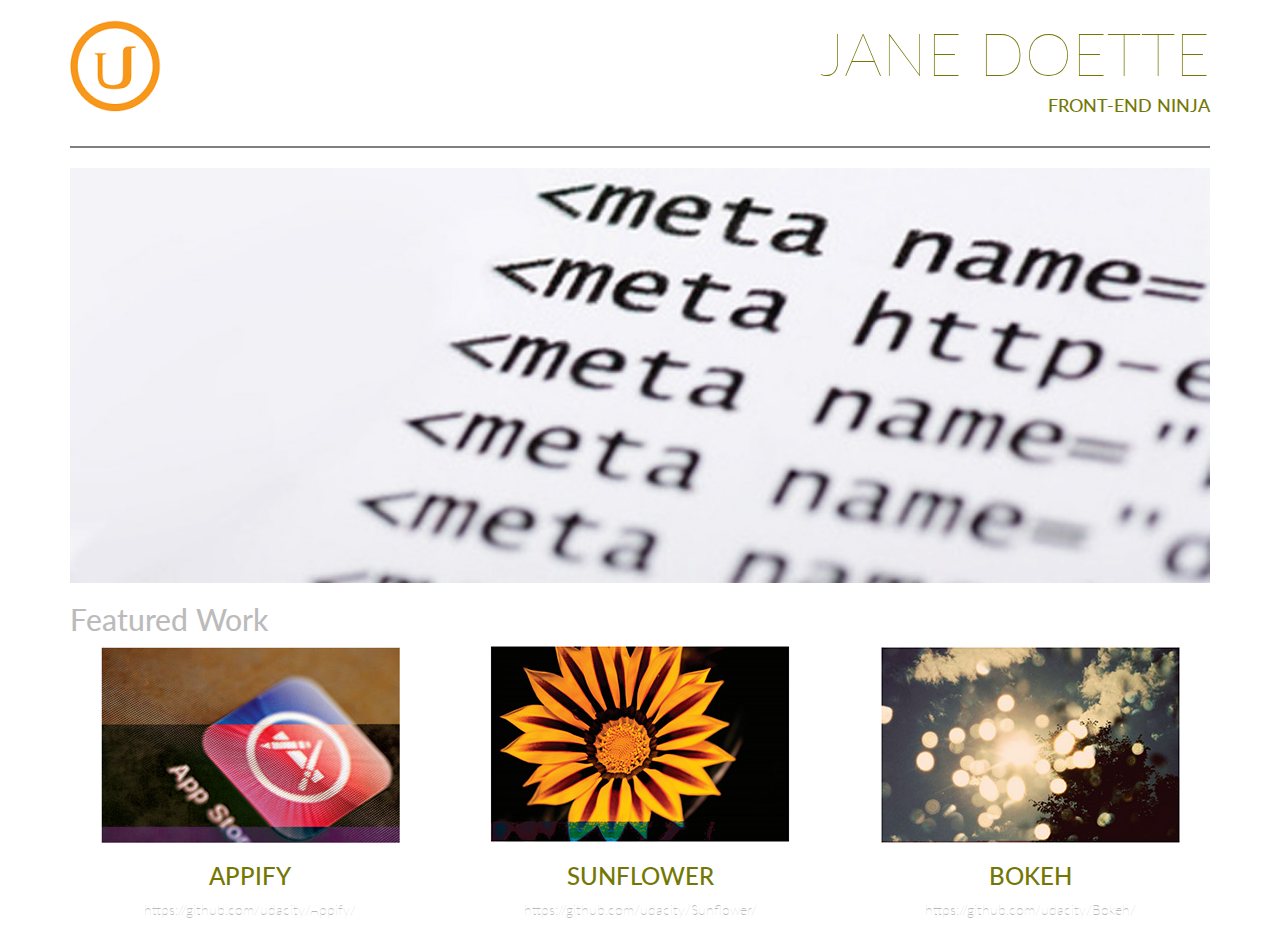
==== html-css-course/project/index.html @ 007dd364 "Added the third project basic code" ====
<!DOCTYPE html>
<html>
<head>
	<title>Portfolio Project - Intro to HTML and CSS</title>
	<link href='http://fonts.googleapis.com/css?family=Lato:100,300,400' rel='stylesheet' type='text/css'>
	<link rel="stylesheet" type="text/css" href="css/bootstrap.min.css">
	<link rel="stylesheet" type="text/css" href="css/style.css">
	<script type="text/javascript" src="js/jquery-2.1.4.min.js"></script>
	<script type="text/javascript" src="js/bootstrap.min.js"></script>
</head>
<body>

<div class="container">
	<div class="row">
		<div class="col-md-6">
			<img class="img-responsive title-logo" src="images/logo.png" alt="Udacity" />
		</div>
		<div class="col-md-6 text-right text-uppercase">
			<h1 class="text-thin title-super">jane doette</h1>
			<h4>front-end ninja</h4>
		</div>
	</div>


	<div class="row">
		<div class="col-md-12">
			<hr />
		</div>
	</div>

	<div class="row">
		<div class="col-md-12">
			<img class="img-responsive" src="images/call_to_action.jpg" alt="HTML Ninja Show-off" width="1140" />
		</div>
	</div>

	<div class="row">
		<div class="col-md-12">
			<h2 class="text-muted">Featured Work</h2>
		</div>
	</div>

	<div class="row">
		<div class="col-md-4 text-center">
				<img class="img-responsive center-block" src="images/appify.jpg" alt="Udacity Appify" data-toggle="modal" data-target="#project_appify" />
				<h3 class="text-uppercase">appify</h3>
				<p class="text-thin"><a class="project-link text-muted" href="https://github.com/udacity/Appify/">https://github.com/udacity/Appify/</a></p>
		</div>	
		<div class="col-md-4 text-center">
				<img class="img-responsive center-block" src="images/sunflower.jpg" alt="Udacity Sunflower" data-toggle="modal" data-target="#project_sunflower" />		
				<h3 class="text-uppercase">sunflower</h3>
				<p class="text-thin"><a class="project-link text-muted" href="https://github.com/udacity/Sunflower/">https://github.com/udacity/Sunflower/</a></p>
		</div>	
		<div class="col-md-4 text-center">
			<div>
				<img class="img-responsive center-block" src="images/bokeh.jpg" alt="Udacity Bokeh" data-toggle="modal" data-target="#project_bokeh" />
				<h3 class="text-uppercase">bokeh</h3>
				<p class="text-thin"><a class="project-link text-muted" href="https://github.com/udacity/Bokeh/">https://github.com/udacity/Bokeh/</a></p>
			</div>
						
		</div>		
	</div>
</div>

<!-- Project Appify Modal -->
<div class="modal fade" id="project_appify" tabindex="-1" role="dialog" aria-labelledby="myModalLabel" aria-hidden="true">
  <div class="modal-dialog">
    <div class="modal-content">
      <div class="modal-header">
        <h4 class="modal-title" id="myModalLabel">Project Appify</h4>
      </div>
      <div class="modal-body">
        <img class="img-responsive" src="http://placehold.it/555x250">
        This was my first project in this class. I learned a lot about HTML and CSS.
      </div>
      <div class="modal-footer">
        <button type="button" class="btn btn-default" data-dismiss="modal">Close</button>
      </div>
    </div>
  </div>
</div>

<!-- Project Sunflower Modal -->
<div class="modal fade" id="project_sunflower" tabindex="-1" role="dialog" aria-labelledby="myModalLabel" aria-hidden="true">
  <div class="modal-dialog">
    <div class="modal-content">
      <div class="modal-header">
        <h4 class="modal-title" id="myModalLabel">Project Sunflower</h4>
      </div>
      <div class="modal-body">
        <img class="img-responsive" src="http://placehold.it/555x250">
        This was my second project in this class. I learned a lot about HTML and CSS.
      </div>
      <div class="modal-footer">
        <button type="button" class="btn btn-default" data-dismiss="modal">Close</button>
      </div>
    </div>
  </div>
</div>

<!-- Project Bokeh Modal -->
<div class="modal fade" id="project_bokeh" tabindex="-1" role="dialog" aria-labelledby="myModalLabel" aria-hidden="true">
  <div class="modal-dialog">
    <div class="modal-content">
      <div class="modal-header">
        <h4 class="modal-title" id="myModalLabel">Project Bokeh</h4>
      </div>
      <div class="modal-body">
        <img class="img-responsive" src="http://placehold.it/555x250">
        This was my third project in this class. I learned a lot about HTML and CSS.
      </div>
      <div class="modal-footer">
        <button type="button" class="btn btn-default" data-dismiss="modal">Close</button>
      </div>
    </div>
  </div>
</div>

</body>
</html>
---- html-css-course/project/css/style.css ----
body {
	font-family: 'Lato', sans-serif;
    color: #747704;
    font-weight: 300;
}

.text-muted {
	color: #bcbbbb;
}

.text-thin {
	font-weight: 100;
}

.title-logo {
	margin-top: 20px;
}

.title-super {
	font-size: 60px;
}

hr {
	width: 100%;
	border: none;
    height: 2px;
    /* Set the hr color */
    color: gray; /* old IE */
    background-color: gray; /* Modern Browsers */
}

.project-link {
	text-decoration: none !important;
}
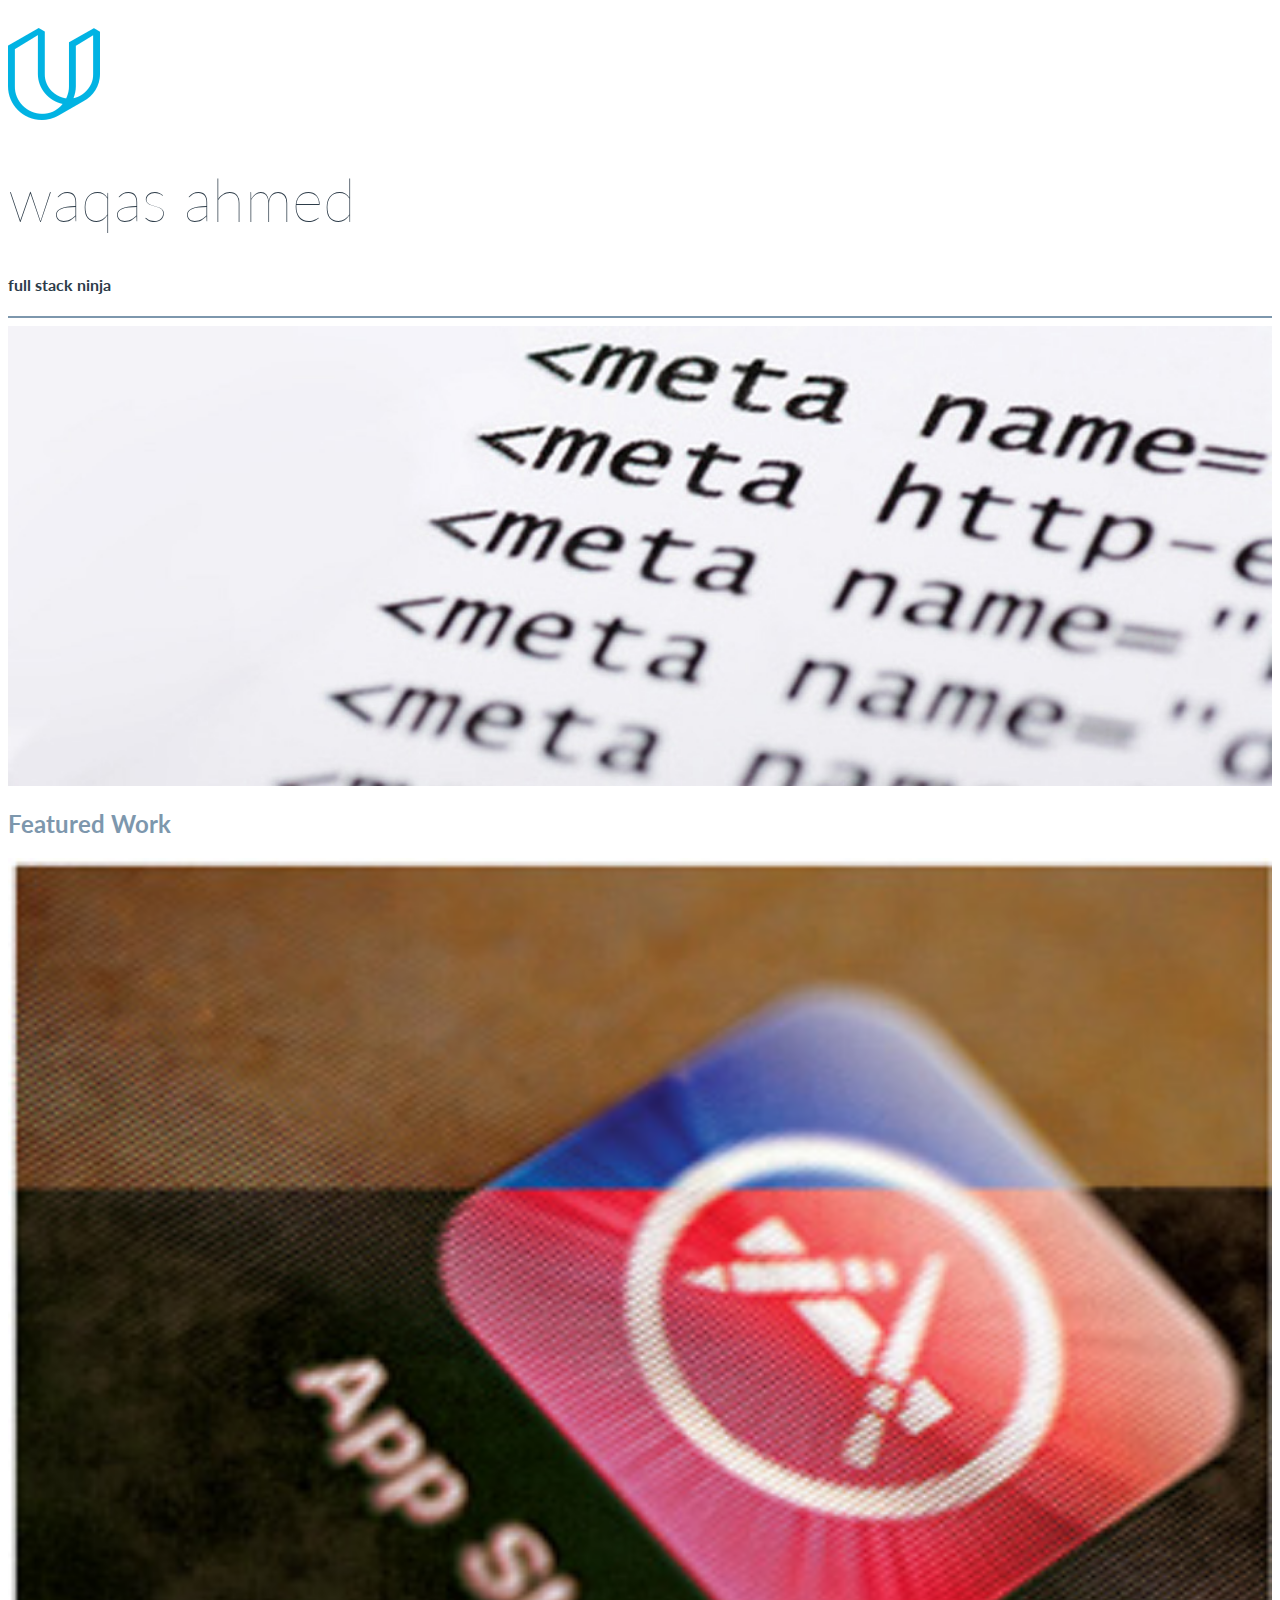
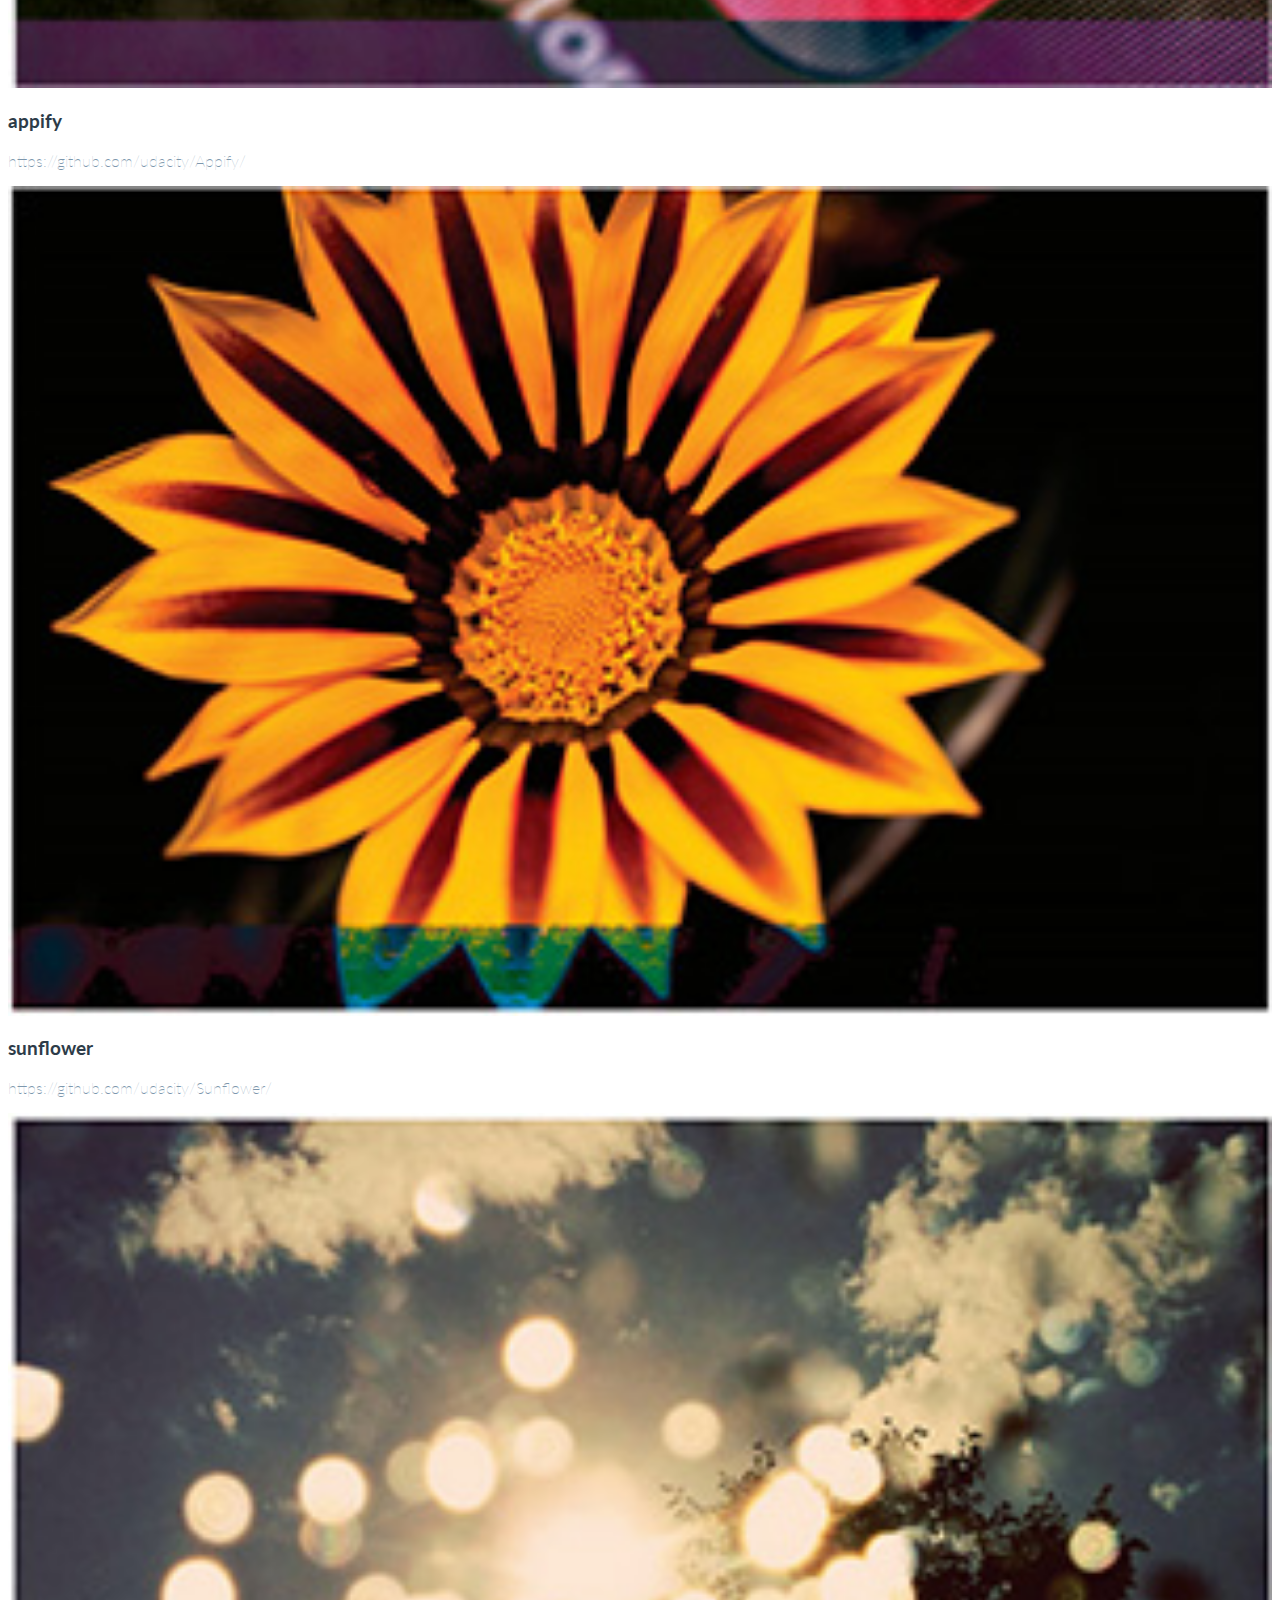
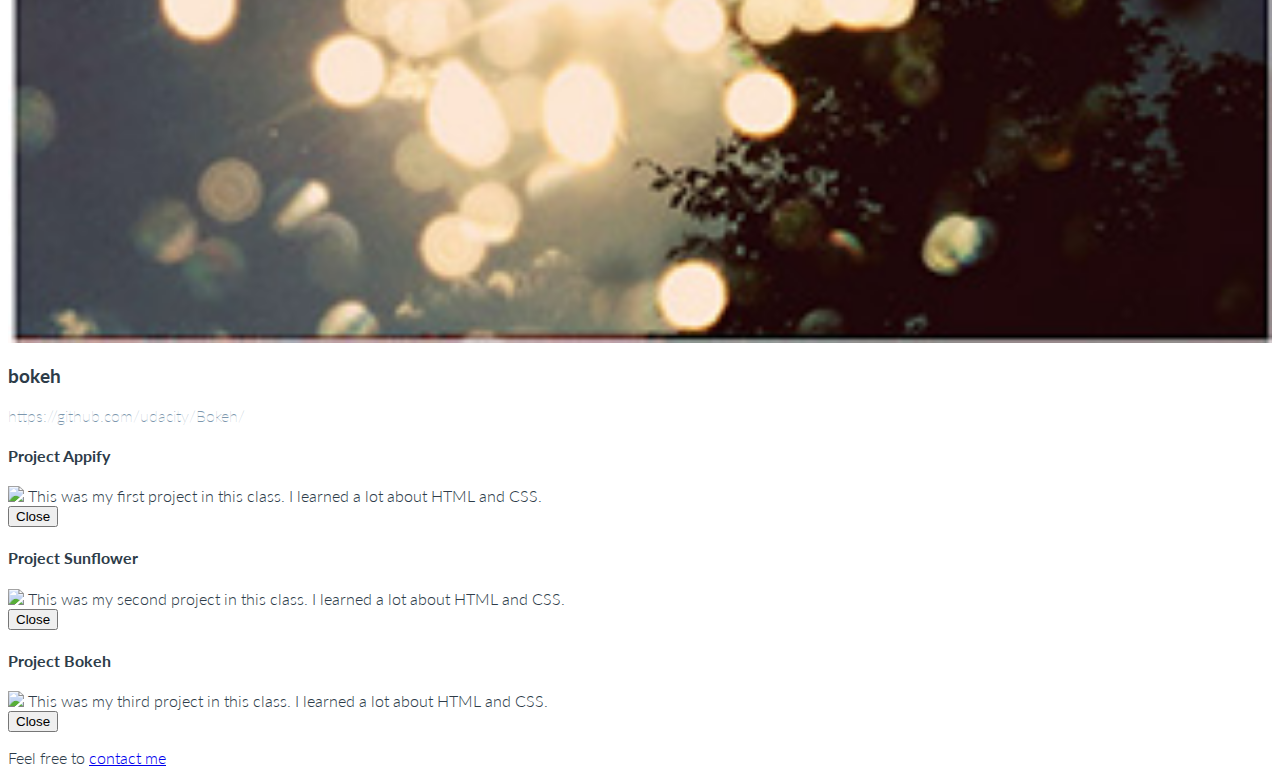
==== commit 73f4f28f: "Added bootstrap 4" ====
--- a/html-css-course/project/index.html
+++ b/html-css-course/project/index.html
@@ -1,120 +1,143 @@
 <!DOCTYPE html>
-<html>
+<html lang="en">
 <head>
-	<title>Portfolio Project - Intro to HTML and CSS</title>
+	<title>Build a Portfolio Site</title>
+	<!-- Required meta tags -->
+	<meta charset="utf-8">
+	<meta name="viewport" content="width=device-width, initial-scale=1, shrink-to-fit=no">
+	<!-- Bootstrap CSS -->
+	<link rel="stylesheet" href="https://stackpath.bootstrapcdn.com/bootstrap/4.1.3/css/bootstrap.min.css" integrity="sha384-MCw98/SFnGE8fJT3GXwEOngsV7Zt27NXFoaoApmYm81iuXoPkFOJwJ8ERdknLPMO" crossorigin="anonymous">
+	<!-- Google Font -->
 	<link href='http://fonts.googleapis.com/css?family=Lato:100,300,400' rel='stylesheet' type='text/css'>
-	<link rel="stylesheet" type="text/css" href="css/bootstrap.min.css">
+	<!-- Custom CSS -->
 	<link rel="stylesheet" type="text/css" href="css/style.css">
-	<script type="text/javascript" src="js/jquery-2.1.4.min.js"></script>
-	<script type="text/javascript" src="js/bootstrap.min.js"></script>
 </head>
 <body>
 
 <div class="container">
-	<div class="row">
-		<div class="col-md-6">
-			<img class="img-responsive title-logo" src="images/logo.png" alt="Udacity" />
+	<header>
+		<div class="row">
+			<div class="col-4 col-md-4 col-sm-12">
+				<img class="img-fluid title-logo" src="images/logo.png" alt="Udacity" />
+			</div>
+			<div class="col-8 col-sm-12 col-md-8 text-right text-uppercase">
+				<h1 class="text-thin title-super">waqas ahmed</h1>
+				<h4>full stack ninja</h4>
+			</div>
 		</div>
-		<div class="col-md-6 text-right text-uppercase">
-			<h1 class="text-thin title-super">jane doette</h1>
-			<h4>front-end ninja</h4>
+
+		<div class="row">
+			<div class="col">
+				<hr />
+			</div>
+		</div>
+	</header>
+
+	<main>
+		<div class="row">
+			<div class="col">
+				<img class="img-fluid hero" src="images/call_to_action.jpg" alt="HTML Ninja Show-off" />
+			</div>
+		</div>
+
+		<div class="row">
+			<div class="col-md-12">
+				<h2 class="text-muted">Featured Work</h2>
+			</div>
+		</div>
+
+		<div class="row">
+			<div class="col align-items-start text-center">
+
+					<img class="img-fluid project-thumbnail" src="images/appify.jpg" alt="Udacity Appify" data-toggle="modal" data-target="#project_appify" />
+					<h3 class="text-uppercase">appify</h3>
+					<p class="text-thin"><a class="project-link text-muted" href="https://github.com/udacity/Appify/">https://github.com/udacity/Appify/</a></p>
+			</div>	
+			<div class="col align-items-center text-center">
+					<img class="img-fluid project-thumbnail" src="images/sunflower.jpg" alt="Udacity Sunflower" data-toggle="modal" data-target="#project_sunflower" />		
+					<h3 class="text-uppercase">sunflower</h3>
+					<p class="text-thin"><a class="project-link text-muted" href="https://github.com/udacity/Sunflower/">https://github.com/udacity/Sunflower/</a></p>
+			</div>	
+			<div class="col align-items-end text-center">
+				<div>
+					<img class="img-fluid project-thumbnail" src="images/bokeh.jpg" alt="Udacity Bokeh" data-toggle="modal" data-target="#project_bokeh" />
+					<h3 class="text-uppercase">bokeh</h3>
+					<p class="text-thin"><a class="project-link text-muted" href="https://github.com/udacity/Bokeh/">https://github.com/udacity/Bokeh/</a></p>
+				</div>
+							
+			</div>		
 		</div>
 	</div>
 
-
-	<div class="row">
-		<div class="col-md-12">
-			<hr />
-		</div>
+	<!-- Project Appify Modal -->
+	<div class="modal fade" id="project_appify" tabindex="-1" role="dialog" aria-labelledby="myModalLabel" aria-hidden="true">
+	  <div class="modal-dialog">
+	    <div class="modal-content">
+	      <div class="modal-header">
+	        <h4 class="modal-title" id="myModalLabel">Project Appify</h4>
+	      </div>
+	      <div class="modal-body">
+	        <img class="img-fluid" src="http://placehold.it/555x250">
+	        This was my first project in this class. I learned a lot about HTML and CSS.
+	      </div>
+	      <div class="modal-footer">
+	        <button type="button" class="btn btn-default" data-dismiss="modal">Close</button>
+	      </div>
+	    </div>
+	  </div>
 	</div>
 
-	<div class="row">
-		<div class="col-md-12">
-			<img class="img-responsive" src="images/call_to_action.jpg" alt="HTML Ninja Show-off" width="1140" />
-		</div>
+	<!-- Project Sunflower Modal -->
+	<div class="modal fade" id="project_sunflower" tabindex="-1" role="dialog" aria-labelledby="myModalLabel" aria-hidden="true">
+	  <div class="modal-dialog">
+	    <div class="modal-content">
+	      <div class="modal-header">
+	        <h4 class="modal-title" id="myModalLabel">Project Sunflower</h4>
+	      </div>
+	      <div class="modal-body">
+	        <img class="img-fluid" src="http://placehold.it/555x250">
+	        This was my second project in this class. I learned a lot about HTML and CSS.
+	      </div>
+	      <div class="modal-footer">
+	        <button type="button" class="btn btn-default" data-dismiss="modal">Close</button>
+	      </div>
+	    </div>
+	  </div>
 	</div>
 
-	<div class="row">
-		<div class="col-md-12">
-			<h2 class="text-muted">Featured Work</h2>
-		</div>
+	<!-- Project Bokeh Modal -->
+	<div class="modal fade" id="project_bokeh" tabindex="-1" role="dialog" aria-labelledby="myModalLabel" aria-hidden="true">
+	  <div class="modal-dialog">
+	    <div class="modal-content">
+	      <div class="modal-header">
+	        <h4 class="modal-title" id="myModalLabel">Project Bokeh</h4>
+	      </div>
+	      <div class="modal-body">
+	        <img class="img-fluid" src="http://placehold.it/555x250">
+	        This was my third project in this class. I learned a lot about HTML and CSS.
+	      </div>
+	      <div class="modal-footer">
+	        <button type="button" class="btn btn-default" data-dismiss="modal">Close</button>
+	      </div>
+	    </div>
+	  </div>
 	</div>
 
-	<div class="row">
-		<div class="col-md-4 text-center">
-				<img class="img-responsive center-block" src="images/appify.jpg" alt="Udacity Appify" data-toggle="modal" data-target="#project_appify" />
-				<h3 class="text-uppercase">appify</h3>
-				<p class="text-thin"><a class="project-link text-muted" href="https://github.com/udacity/Appify/">https://github.com/udacity/Appify/</a></p>
-		</div>	
-		<div class="col-md-4 text-center">
-				<img class="img-responsive center-block" src="images/sunflower.jpg" alt="Udacity Sunflower" data-toggle="modal" data-target="#project_sunflower" />		
-				<h3 class="text-uppercase">sunflower</h3>
-				<p class="text-thin"><a class="project-link text-muted" href="https://github.com/udacity/Sunflower/">https://github.com/udacity/Sunflower/</a></p>
-		</div>	
-		<div class="col-md-4 text-center">
-			<div>
-				<img class="img-responsive center-block" src="images/bokeh.jpg" alt="Udacity Bokeh" data-toggle="modal" data-target="#project_bokeh" />
-				<h3 class="text-uppercase">bokeh</h3>
-				<p class="text-thin"><a class="project-link text-muted" href="https://github.com/udacity/Bokeh/">https://github.com/udacity/Bokeh/</a></p>
+	</main>
+
+	<footer>
+		<div class="row">
+			<div class="col text-center">
+				<p>Feel free to <a href="mailto:wakqasahmed@gmail.com">contact me</a></p>
 			</div>
-						
-		</div>		
-	</div>
-</div>
+		</div>
+	</footer>
 
-<!-- Project Appify Modal -->
-<div class="modal fade" id="project_appify" tabindex="-1" role="dialog" aria-labelledby="myModalLabel" aria-hidden="true">
-  <div class="modal-dialog">
-    <div class="modal-content">
-      <div class="modal-header">
-        <h4 class="modal-title" id="myModalLabel">Project Appify</h4>
-      </div>
-      <div class="modal-body">
-        <img class="img-responsive" src="http://placehold.it/555x250">
-        This was my first project in this class. I learned a lot about HTML and CSS.
-      </div>
-      <div class="modal-footer">
-        <button type="button" class="btn btn-default" data-dismiss="modal">Close</button>
-      </div>
-    </div>
-  </div>
-</div>
-
-<!-- Project Sunflower Modal -->
-<div class="modal fade" id="project_sunflower" tabindex="-1" role="dialog" aria-labelledby="myModalLabel" aria-hidden="true">
-  <div class="modal-dialog">
-    <div class="modal-content">
-      <div class="modal-header">
-        <h4 class="modal-title" id="myModalLabel">Project Sunflower</h4>
-      </div>
-      <div class="modal-body">
-        <img class="img-responsive" src="http://placehold.it/555x250">
-        This was my second project in this class. I learned a lot about HTML and CSS.
-      </div>
-      <div class="modal-footer">
-        <button type="button" class="btn btn-default" data-dismiss="modal">Close</button>
-      </div>
-    </div>
-  </div>
-</div>
-
-<!-- Project Bokeh Modal -->
-<div class="modal fade" id="project_bokeh" tabindex="-1" role="dialog" aria-labelledby="myModalLabel" aria-hidden="true">
-  <div class="modal-dialog">
-    <div class="modal-content">
-      <div class="modal-header">
-        <h4 class="modal-title" id="myModalLabel">Project Bokeh</h4>
-      </div>
-      <div class="modal-body">
-        <img class="img-responsive" src="http://placehold.it/555x250">
-        This was my third project in this class. I learned a lot about HTML and CSS.
-      </div>
-      <div class="modal-footer">
-        <button type="button" class="btn btn-default" data-dismiss="modal">Close</button>
-      </div>
-    </div>
-  </div>
-</div>
+<!-- Optional JavaScript -->
+    <!-- jQuery first, then Popper.js, then Bootstrap JS -->
+    <script src="https://code.jquery.com/jquery-3.3.1.slim.min.js" integrity="sha384-q8i/X+965DzO0rT7abK41JStQIAqVgRVzpbzo5smXKp4YfRvH+8abtTE1Pi6jizo" crossorigin="anonymous"></script>
+    <script src="https://cdnjs.cloudflare.com/ajax/libs/popper.js/1.14.3/umd/popper.min.js" integrity="sha384-ZMP7rVo3mIykV+2+9J3UJ46jBk0WLaUAdn689aCwoqbBJiSnjAK/l8WvCWPIPm49" crossorigin="anonymous"></script>
+    <script src="https://stackpath.bootstrapcdn.com/bootstrap/4.1.3/js/bootstrap.min.js" integrity="sha384-ChfqqxuZUCnJSK3+MXmPNIyE6ZbWh2IMqE241rYiqJxyMiZ6OW/JmZQ5stwEULTy" crossorigin="anonymous"></script>
 
 </body>
 </html>--- a/html-css-course/project/css/style.css
+++ b/html-css-course/project/css/style.css
@@ -1,11 +1,11 @@
 body {
 	font-family: 'Lato', sans-serif;
-    color: #747704;
+    color: #2d3c49;
     font-weight: 300;
 }
 
 .text-muted {
-	color: #bcbbbb;
+	color: #7d97ad;
 }
 
 .text-thin {
@@ -16,19 +16,38 @@
 	margin-top: 20px;
 }
 
-.title-super {
-	font-size: 60px;
-}
-
 hr {
 	width: 100%;
 	border: none;
     height: 2px;
     /* Set the hr color */
-    color: gray; /* old IE */
-    background-color: gray; /* Modern Browsers */
+    color: #7d97ad; /* old IE */
+    background-color: #7d97ad; /* Modern Browsers */
+}
+
+.hero {
+	max-width: 100%;
+	width: 100%;
 }
 
 .project-link {
 	text-decoration: none !important;
-}+}
+
+/* Large devices (desktops, 992px and up) */
+@media (min-width: 992px) { 
+	.title-super {
+		font-size: 60px;
+	}
+
+	.project-thumbnail {
+		width: 100%;
+	}
+}
+
+/* Medium devices (tablets, 768px and up) */
+@media (min-width: 768px) and (max-width: 991.98px) {
+	.title-super {
+		font-size: 48px;
+	}
+}
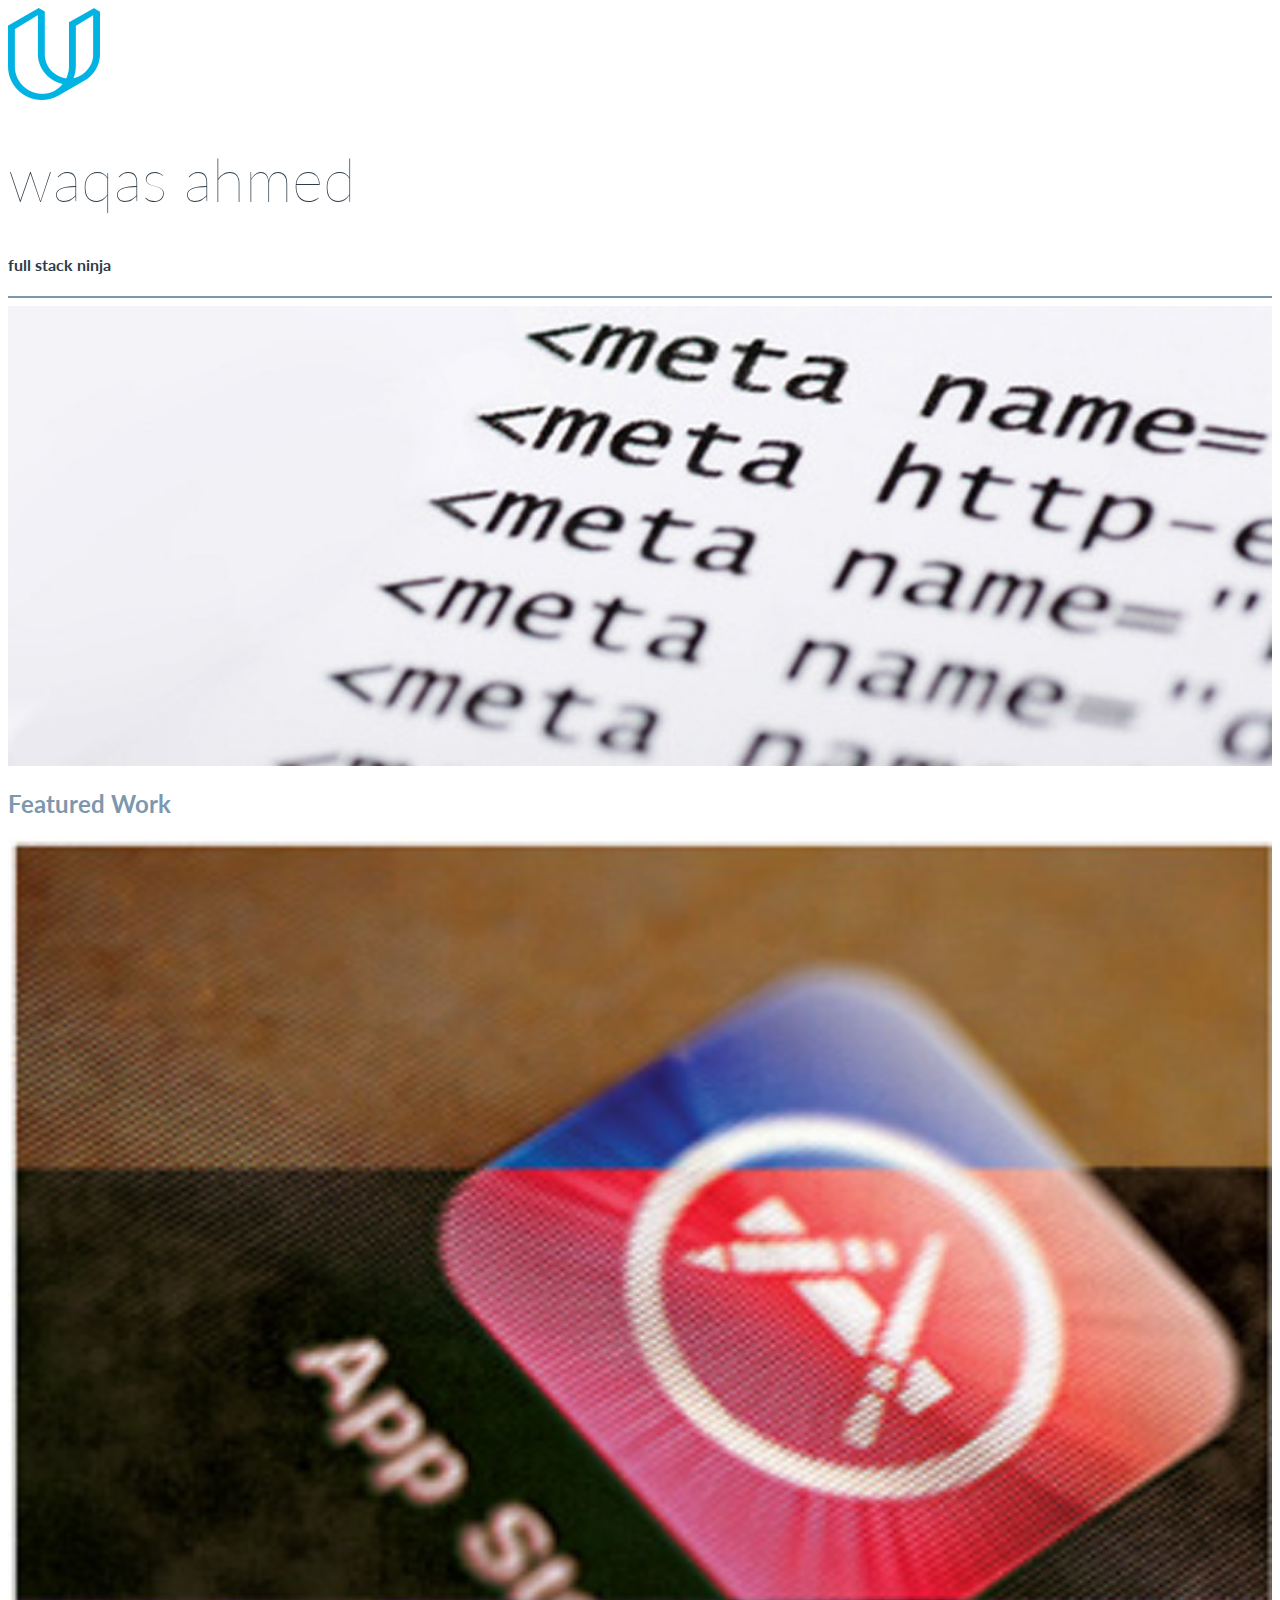
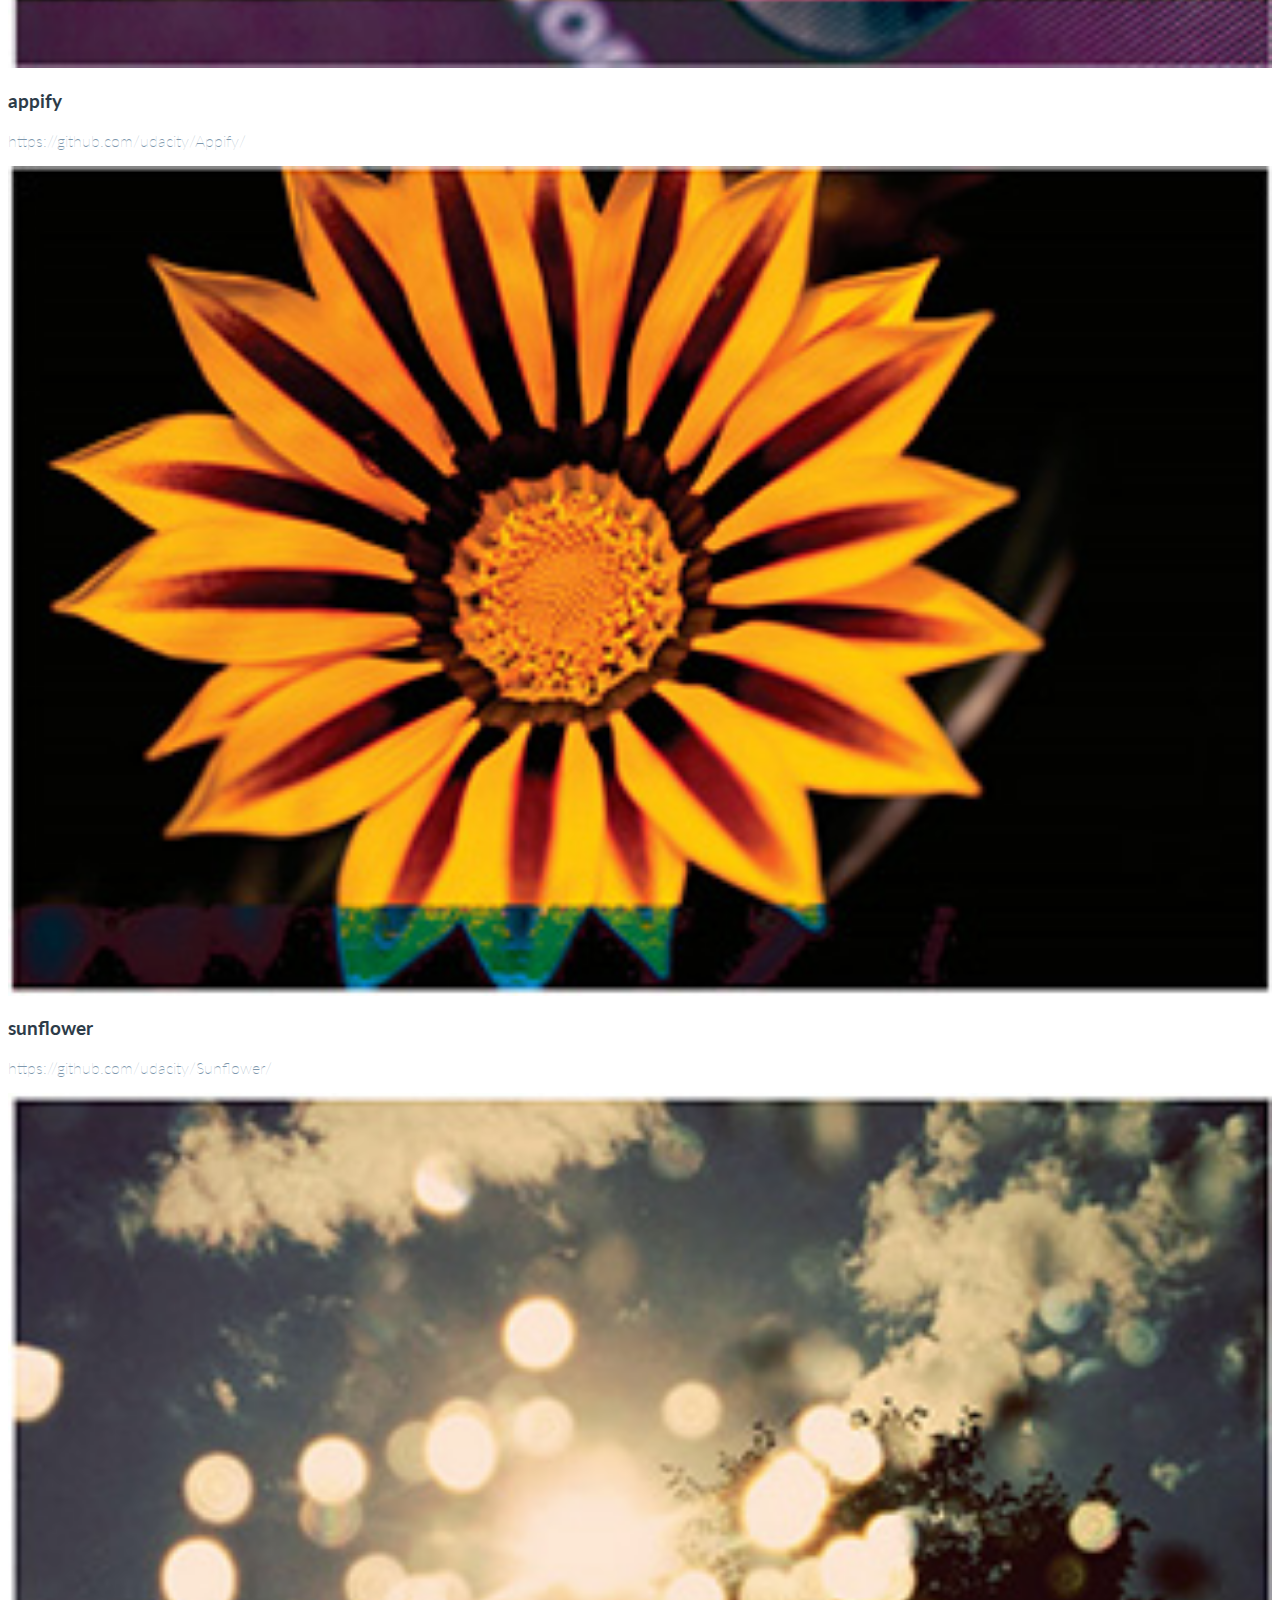
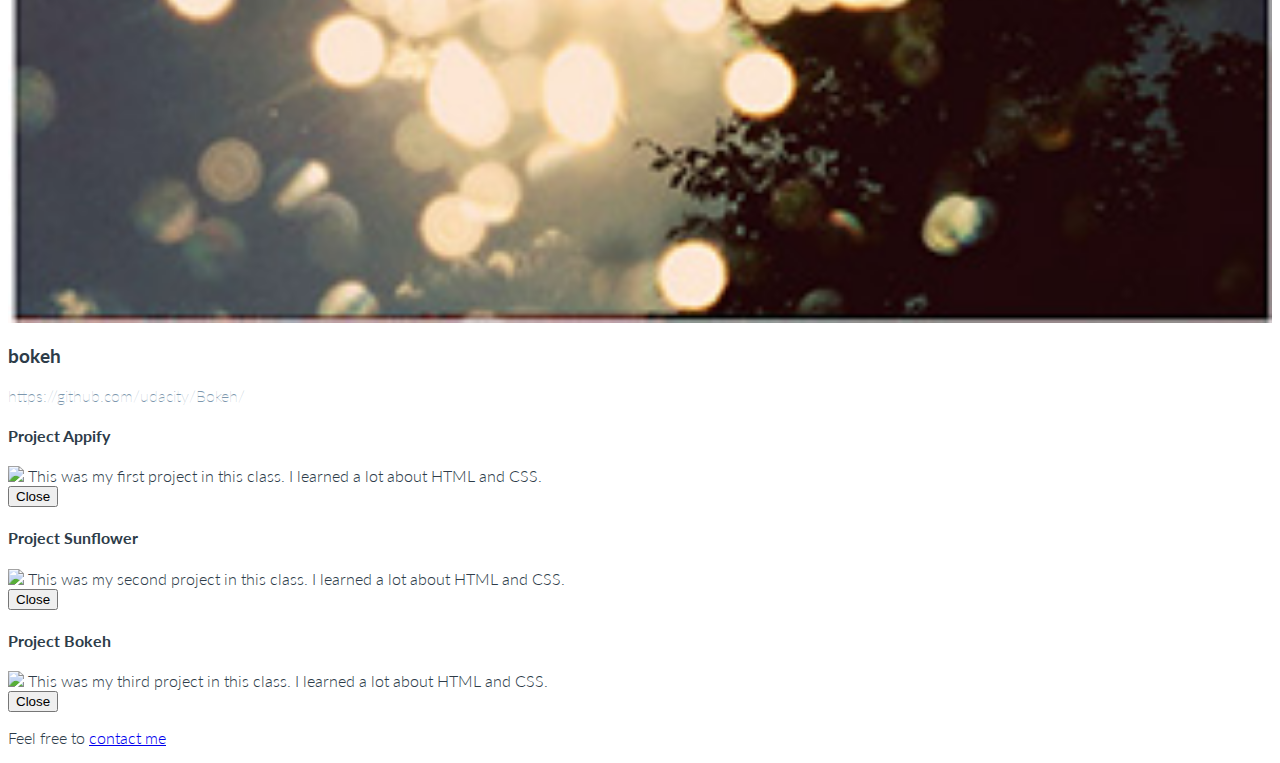
==== commit 015cdd43: "Made changes based on rubric" ====
--- a/html-css-course/project/index.html
+++ b/html-css-course/project/index.html
@@ -15,23 +15,22 @@
 <body>
 
 <div class="container">
-	<header>
-		<div class="row">
-			<div class="col-4 col-md-4 col-sm-12">
-				<img class="img-fluid title-logo" src="images/logo.png" alt="Udacity" />
+	<header class="row mt-2 header-center">
+			<div class="col-12 col-md-3 col-sm-12">
+				<img class="img-fluid mt-3" src="images/logo.png" alt="Udacity" />
 			</div>
-			<div class="col-8 col-sm-12 col-md-8 text-right text-uppercase">
-				<h1 class="text-thin title-super">waqas ahmed</h1>
+			<div class="col-12 col-sm-12 col-md-9 text-right portfolio-role-center text-uppercase mt-2">
+				<h1 class="text-thin portfolio-name">waqas ahmed</h1>
 				<h4>full stack ninja</h4>
 			</div>
+	</header>
+
+	<div class="row">
+		<div class="col">
+			<hr />
 		</div>
+	</div>
 
-		<div class="row">
-			<div class="col">
-				<hr />
-			</div>
-		</div>
-	</header>
 
 	<main>
 		<div class="row">
@@ -40,100 +39,93 @@
 			</div>
 		</div>
 
-		<div class="row">
+		<div class="row mt-2">
 			<div class="col-md-12">
 				<h2 class="text-muted">Featured Work</h2>
 			</div>
 		</div>
 
-		<div class="row">
-			<div class="col align-items-start text-center">
+		<section class="row">
+			<article class="col align-items-start text-center">
+				<img class="img-fluid project-thumbnail" src="images/appify.jpg" alt="Udacity Appify" data-toggle="modal" data-target="#project_appify" />
+				<h3 class="text-uppercase">appify</h3>
+				<p class="text-thin"><a class="project-link text-muted" href="https://github.com/udacity/Appify/">https://github.com/udacity/Appify/</a></p>
+			</article>
+			<article class="col align-items-center text-center">
+				<img class="img-fluid project-thumbnail" src="images/sunflower.jpg" alt="Udacity Sunflower" data-toggle="modal" data-target="#project_sunflower" />		
+				<h3 class="text-uppercase">sunflower</h3>
+				<p class="text-thin"><a class="project-link text-muted" href="https://github.com/udacity/Sunflower/">https://github.com/udacity/Sunflower/</a></p>
+			</article>
+			<article class="col align-items-end text-center">
+				<img class="img-fluid project-thumbnail" src="images/bokeh.jpg" alt="Udacity Bokeh" data-toggle="modal" data-target="#project_bokeh" />
+				<h3 class="text-uppercase">bokeh</h3>
+				<p class="text-thin"><a class="project-link text-muted" href="https://github.com/udacity/Bokeh/">https://github.com/udacity/Bokeh/</a></p>
+			</article>
+		</section>
 
-					<img class="img-fluid project-thumbnail" src="images/appify.jpg" alt="Udacity Appify" data-toggle="modal" data-target="#project_appify" />
-					<h3 class="text-uppercase">appify</h3>
-					<p class="text-thin"><a class="project-link text-muted" href="https://github.com/udacity/Appify/">https://github.com/udacity/Appify/</a></p>
-			</div>	
-			<div class="col align-items-center text-center">
-					<img class="img-fluid project-thumbnail" src="images/sunflower.jpg" alt="Udacity Sunflower" data-toggle="modal" data-target="#project_sunflower" />		
-					<h3 class="text-uppercase">sunflower</h3>
-					<p class="text-thin"><a class="project-link text-muted" href="https://github.com/udacity/Sunflower/">https://github.com/udacity/Sunflower/</a></p>
-			</div>	
-			<div class="col align-items-end text-center">
-				<div>
-					<img class="img-fluid project-thumbnail" src="images/bokeh.jpg" alt="Udacity Bokeh" data-toggle="modal" data-target="#project_bokeh" />
-					<h3 class="text-uppercase">bokeh</h3>
-					<p class="text-thin"><a class="project-link text-muted" href="https://github.com/udacity/Bokeh/">https://github.com/udacity/Bokeh/</a></p>
-				</div>
-							
-			</div>		
+		<!-- Project Appify Modal -->
+		<div class="modal fade" id="project_appify" tabindex="-1" role="dialog" aria-labelledby="myModalLabel" aria-hidden="true">
+		  <div class="modal-dialog">
+		    <div class="modal-content">
+		      <div class="modal-header">
+		        <h4 class="modal-title" id="myModalLabel">Project Appify</h4>
+		      </div>
+		      <div class="modal-body">
+		        <img class="img-fluid" src="http://placehold.it/555x250">
+		        This was my first project in this class. I learned a lot about HTML and CSS.
+		      </div>
+		      <div class="modal-footer">
+		        <button type="button" class="btn btn-default" data-dismiss="modal">Close</button>
+		      </div>
+		    </div>
+		  </div>
 		</div>
-	</div>
 
-	<!-- Project Appify Modal -->
-	<div class="modal fade" id="project_appify" tabindex="-1" role="dialog" aria-labelledby="myModalLabel" aria-hidden="true">
-	  <div class="modal-dialog">
-	    <div class="modal-content">
-	      <div class="modal-header">
-	        <h4 class="modal-title" id="myModalLabel">Project Appify</h4>
-	      </div>
-	      <div class="modal-body">
-	        <img class="img-fluid" src="http://placehold.it/555x250">
-	        This was my first project in this class. I learned a lot about HTML and CSS.
-	      </div>
-	      <div class="modal-footer">
-	        <button type="button" class="btn btn-default" data-dismiss="modal">Close</button>
-	      </div>
-	    </div>
-	  </div>
-	</div>
+		<!-- Project Sunflower Modal -->
+		<div class="modal fade" id="project_sunflower" tabindex="-1" role="dialog" aria-labelledby="myModalLabel" aria-hidden="true">
+		  <div class="modal-dialog">
+		    <div class="modal-content">
+		      <div class="modal-header">
+		        <h4 class="modal-title" id="myModalLabel">Project Sunflower</h4>
+		      </div>
+		      <div class="modal-body">
+		        <img class="img-fluid" src="http://placehold.it/555x250">
+		        This was my second project in this class. I learned a lot about HTML and CSS.
+		      </div>
+		      <div class="modal-footer">
+		        <button type="button" class="btn btn-default" data-dismiss="modal">Close</button>
+		      </div>
+		    </div>
+		  </div>
+		</div>
 
-	<!-- Project Sunflower Modal -->
-	<div class="modal fade" id="project_sunflower" tabindex="-1" role="dialog" aria-labelledby="myModalLabel" aria-hidden="true">
-	  <div class="modal-dialog">
-	    <div class="modal-content">
-	      <div class="modal-header">
-	        <h4 class="modal-title" id="myModalLabel">Project Sunflower</h4>
-	      </div>
-	      <div class="modal-body">
-	        <img class="img-fluid" src="http://placehold.it/555x250">
-	        This was my second project in this class. I learned a lot about HTML and CSS.
-	      </div>
-	      <div class="modal-footer">
-	        <button type="button" class="btn btn-default" data-dismiss="modal">Close</button>
-	      </div>
-	    </div>
-	  </div>
-	</div>
-
-	<!-- Project Bokeh Modal -->
-	<div class="modal fade" id="project_bokeh" tabindex="-1" role="dialog" aria-labelledby="myModalLabel" aria-hidden="true">
-	  <div class="modal-dialog">
-	    <div class="modal-content">
-	      <div class="modal-header">
-	        <h4 class="modal-title" id="myModalLabel">Project Bokeh</h4>
-	      </div>
-	      <div class="modal-body">
-	        <img class="img-fluid" src="http://placehold.it/555x250">
-	        This was my third project in this class. I learned a lot about HTML and CSS.
-	      </div>
-	      <div class="modal-footer">
-	        <button type="button" class="btn btn-default" data-dismiss="modal">Close</button>
-	      </div>
-	    </div>
-	  </div>
-	</div>
+		<!-- Project Bokeh Modal -->
+		<div class="modal fade" id="project_bokeh" tabindex="-1" role="dialog" aria-labelledby="myModalLabel" aria-hidden="true">
+		  <div class="modal-dialog">
+		    <div class="modal-content">
+		      <div class="modal-header">
+		        <h4 class="modal-title" id="myModalLabel">Project Bokeh</h4>
+		      </div>
+		      <div class="modal-body">
+		        <img class="img-fluid" src="http://placehold.it/555x250">
+		        This was my third project in this class. I learned a lot about HTML and CSS.
+		      </div>
+		      <div class="modal-footer">
+		        <button type="button" class="btn btn-default" data-dismiss="modal">Close</button>
+		      </div>
+		    </div>
+		  </div>
+		</div>
 
 	</main>
 
-	<footer>
-		<div class="row">
-			<div class="col text-center">
-				<p>Feel free to <a href="mailto:wakqasahmed@gmail.com">contact me</a></p>
-			</div>
+	<footer class="row mt-2">
+		<div class="col text-center">
+			<p>Feel free to <a href="mailto:wakqasahmed@gmail.com">contact me</a></p>
 		</div>
 	</footer>
 
-<!-- Optional JavaScript -->
+	<!-- Optional JavaScript -->
     <!-- jQuery first, then Popper.js, then Bootstrap JS -->
     <script src="https://code.jquery.com/jquery-3.3.1.slim.min.js" integrity="sha384-q8i/X+965DzO0rT7abK41JStQIAqVgRVzpbzo5smXKp4YfRvH+8abtTE1Pi6jizo" crossorigin="anonymous"></script>
     <script src="https://cdnjs.cloudflare.com/ajax/libs/popper.js/1.14.3/umd/popper.min.js" integrity="sha384-ZMP7rVo3mIykV+2+9J3UJ46jBk0WLaUAdn689aCwoqbBJiSnjAK/l8WvCWPIPm49" crossorigin="anonymous"></script>
--- a/html-css-course/project/css/style.css
+++ b/html-css-course/project/css/style.css
@@ -10,10 +10,6 @@
 
 .text-thin {
 	font-weight: 100;
-}
-
-.title-logo {
-	margin-top: 20px;
 }
 
 hr {
@@ -36,7 +32,7 @@
 
 /* Large devices (desktops, 992px and up) */
 @media (min-width: 992px) { 
-	.title-super {
+	.portfolio-name {
 		font-size: 60px;
 	}
 
@@ -47,7 +43,22 @@
 
 /* Medium devices (tablets, 768px and up) */
 @media (min-width: 768px) and (max-width: 991.98px) {
-	.title-super {
+	.portfolio-name {
 		font-size: 48px;
 	}
 }
+
+/* Small devices (landscape phones, 576px and down) */
+@media (max-width: 576px) { 
+	.header-center {
+	    display: block;
+	    margin-left: auto;
+	    margin-right: auto;
+	    text-align: center;
+	}
+
+	.portfolio-role-center { 
+		text-align: center!important;
+	}
+}
+
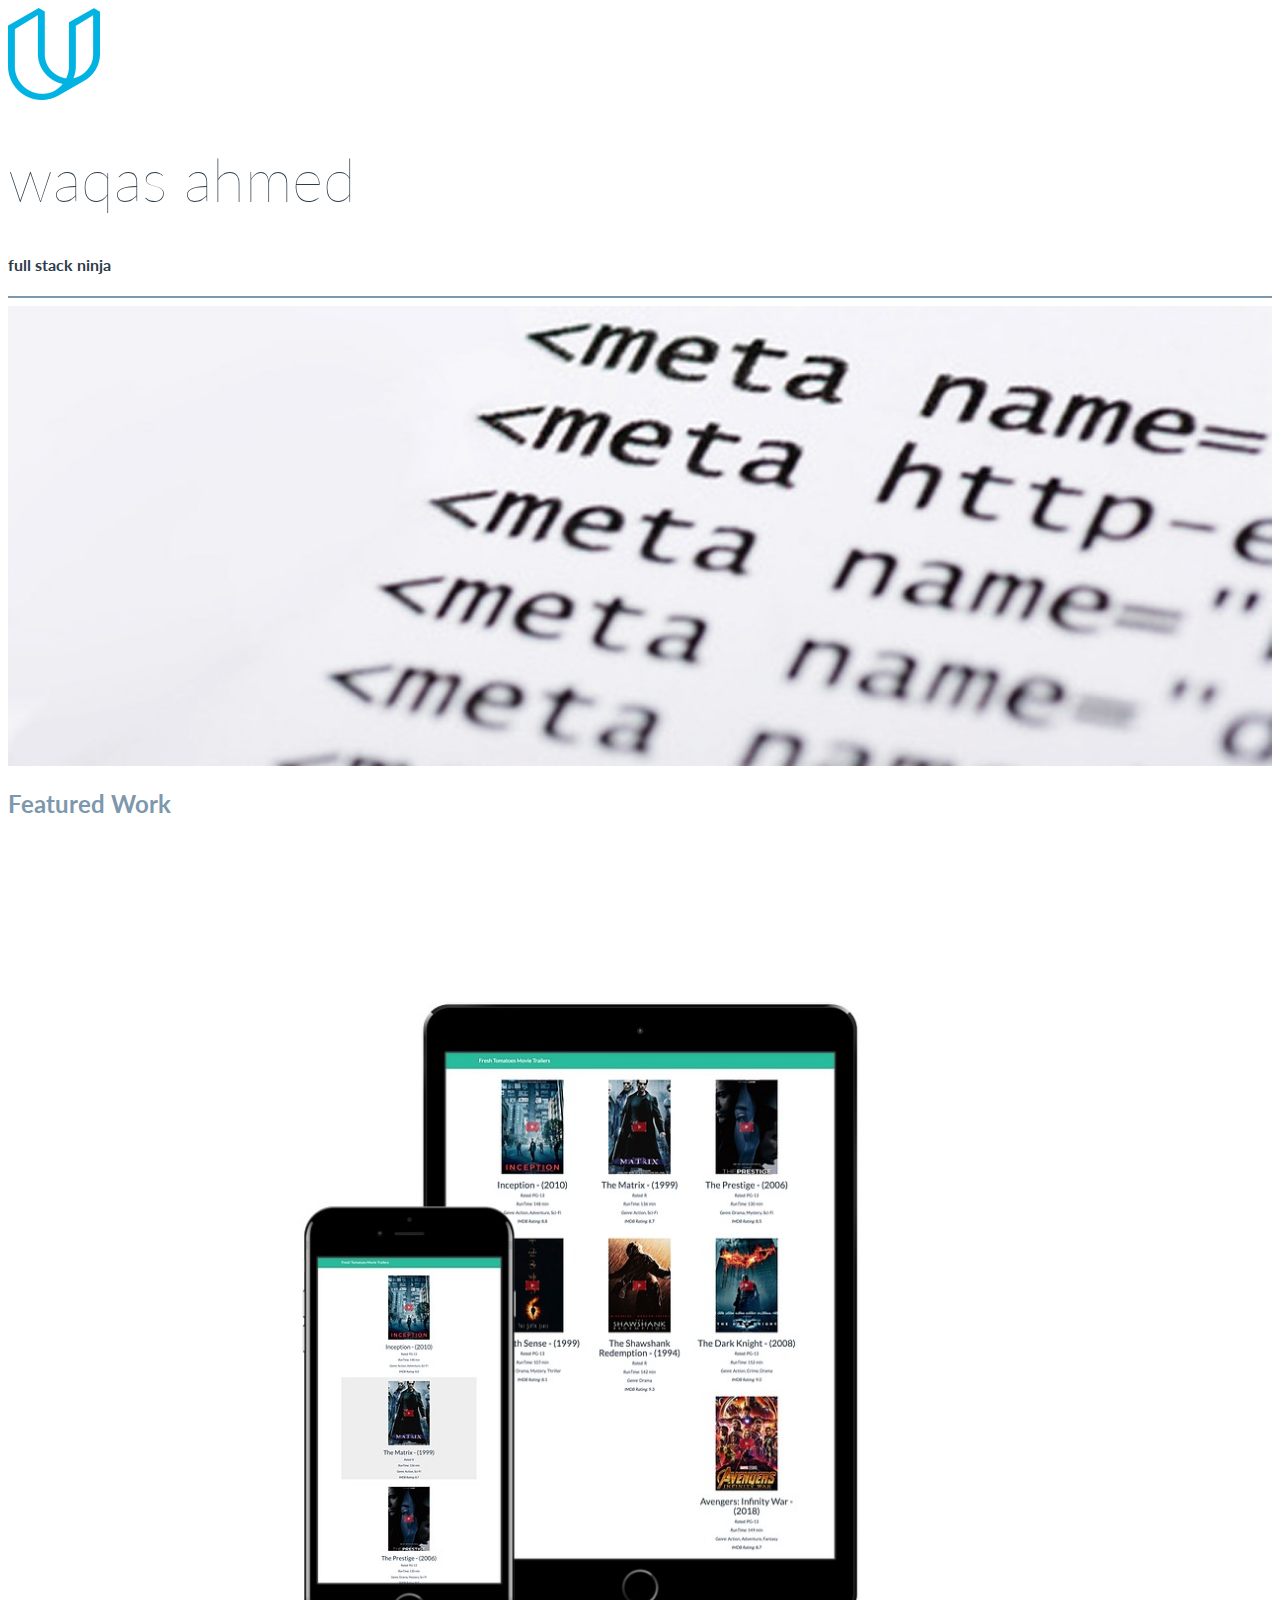
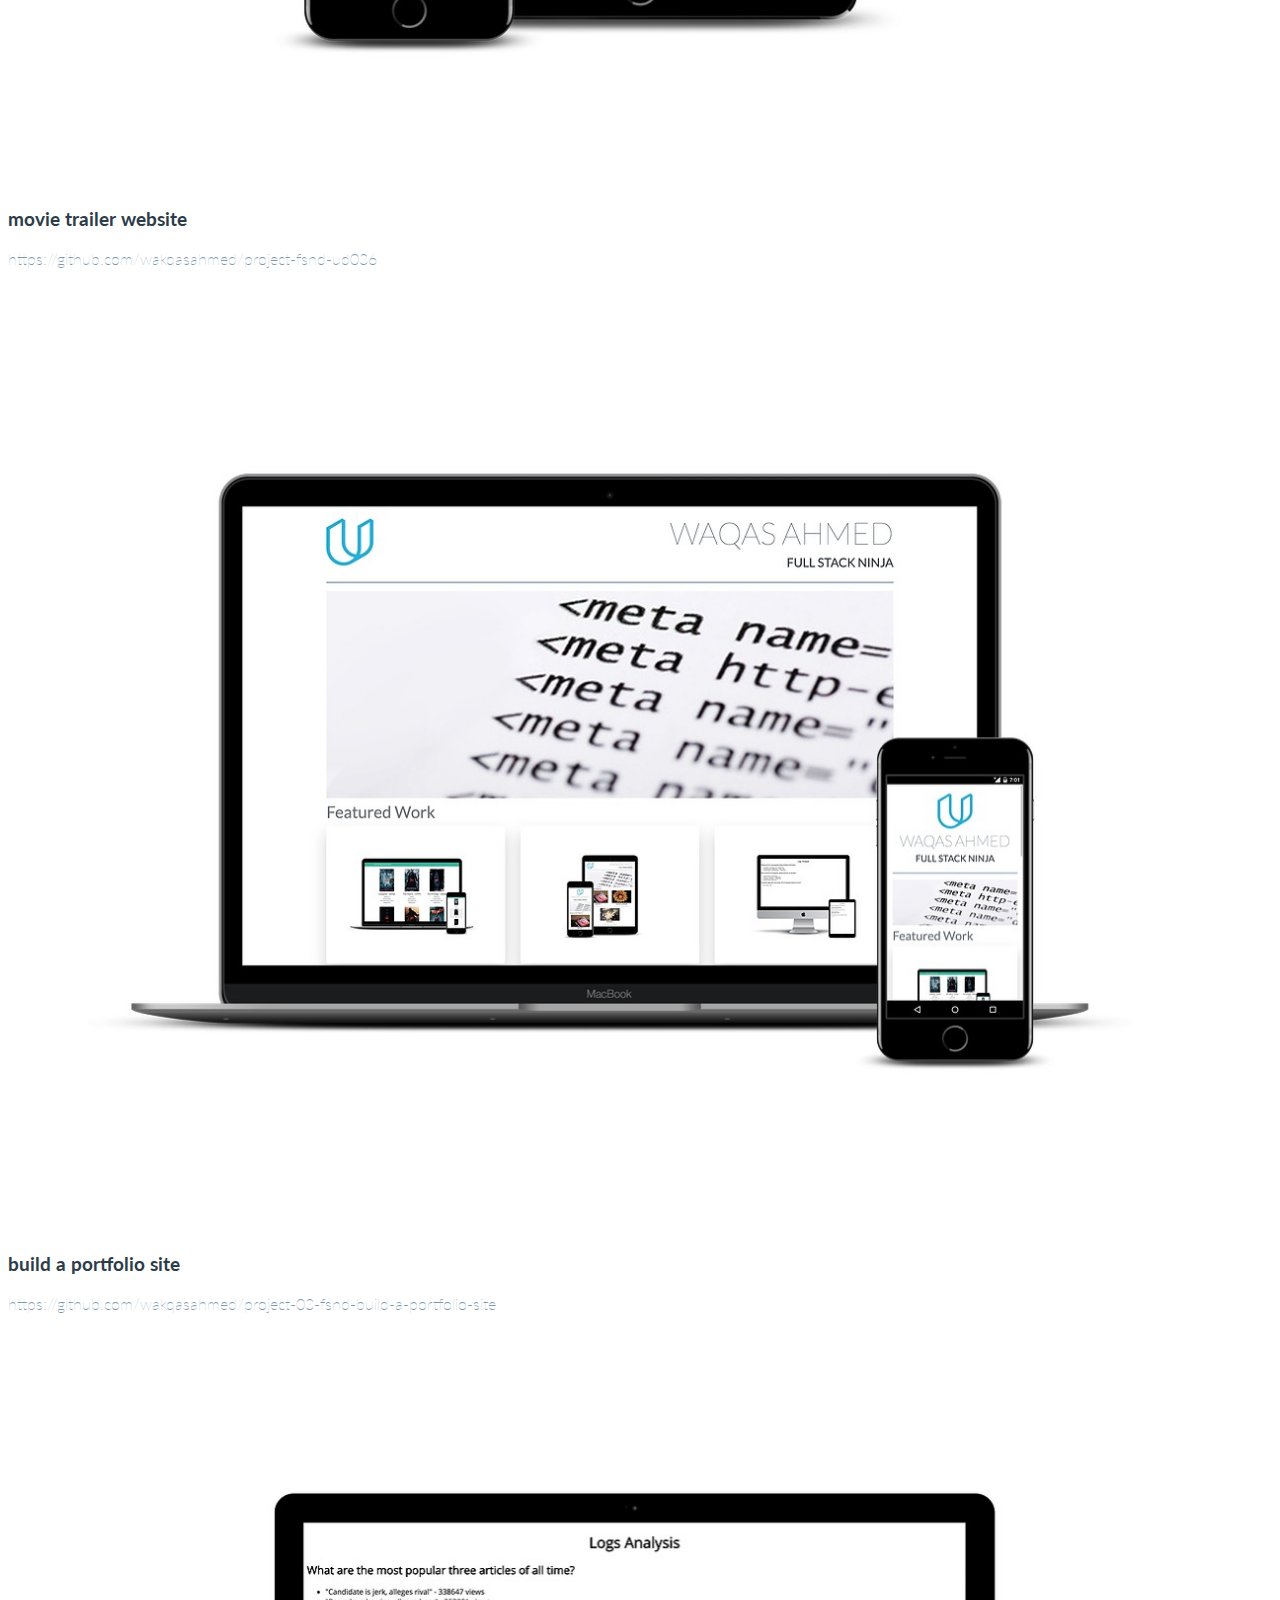
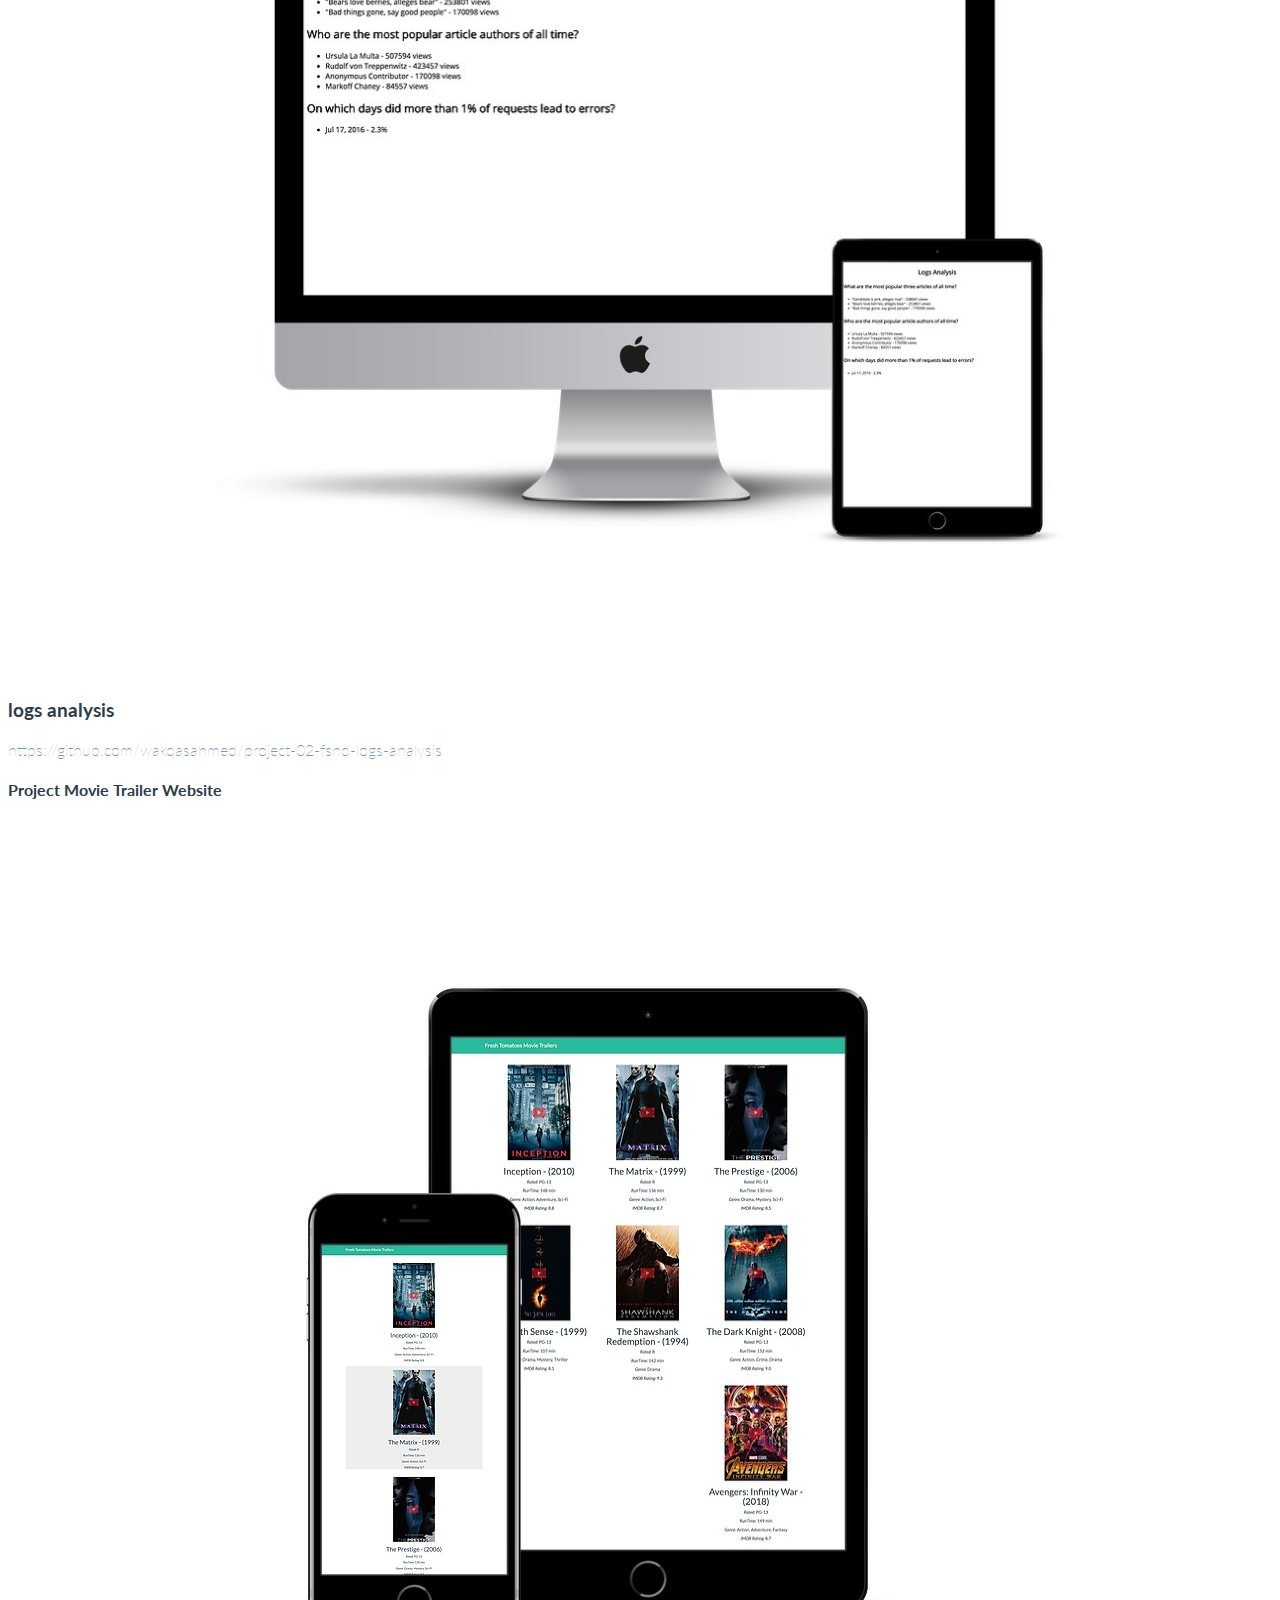
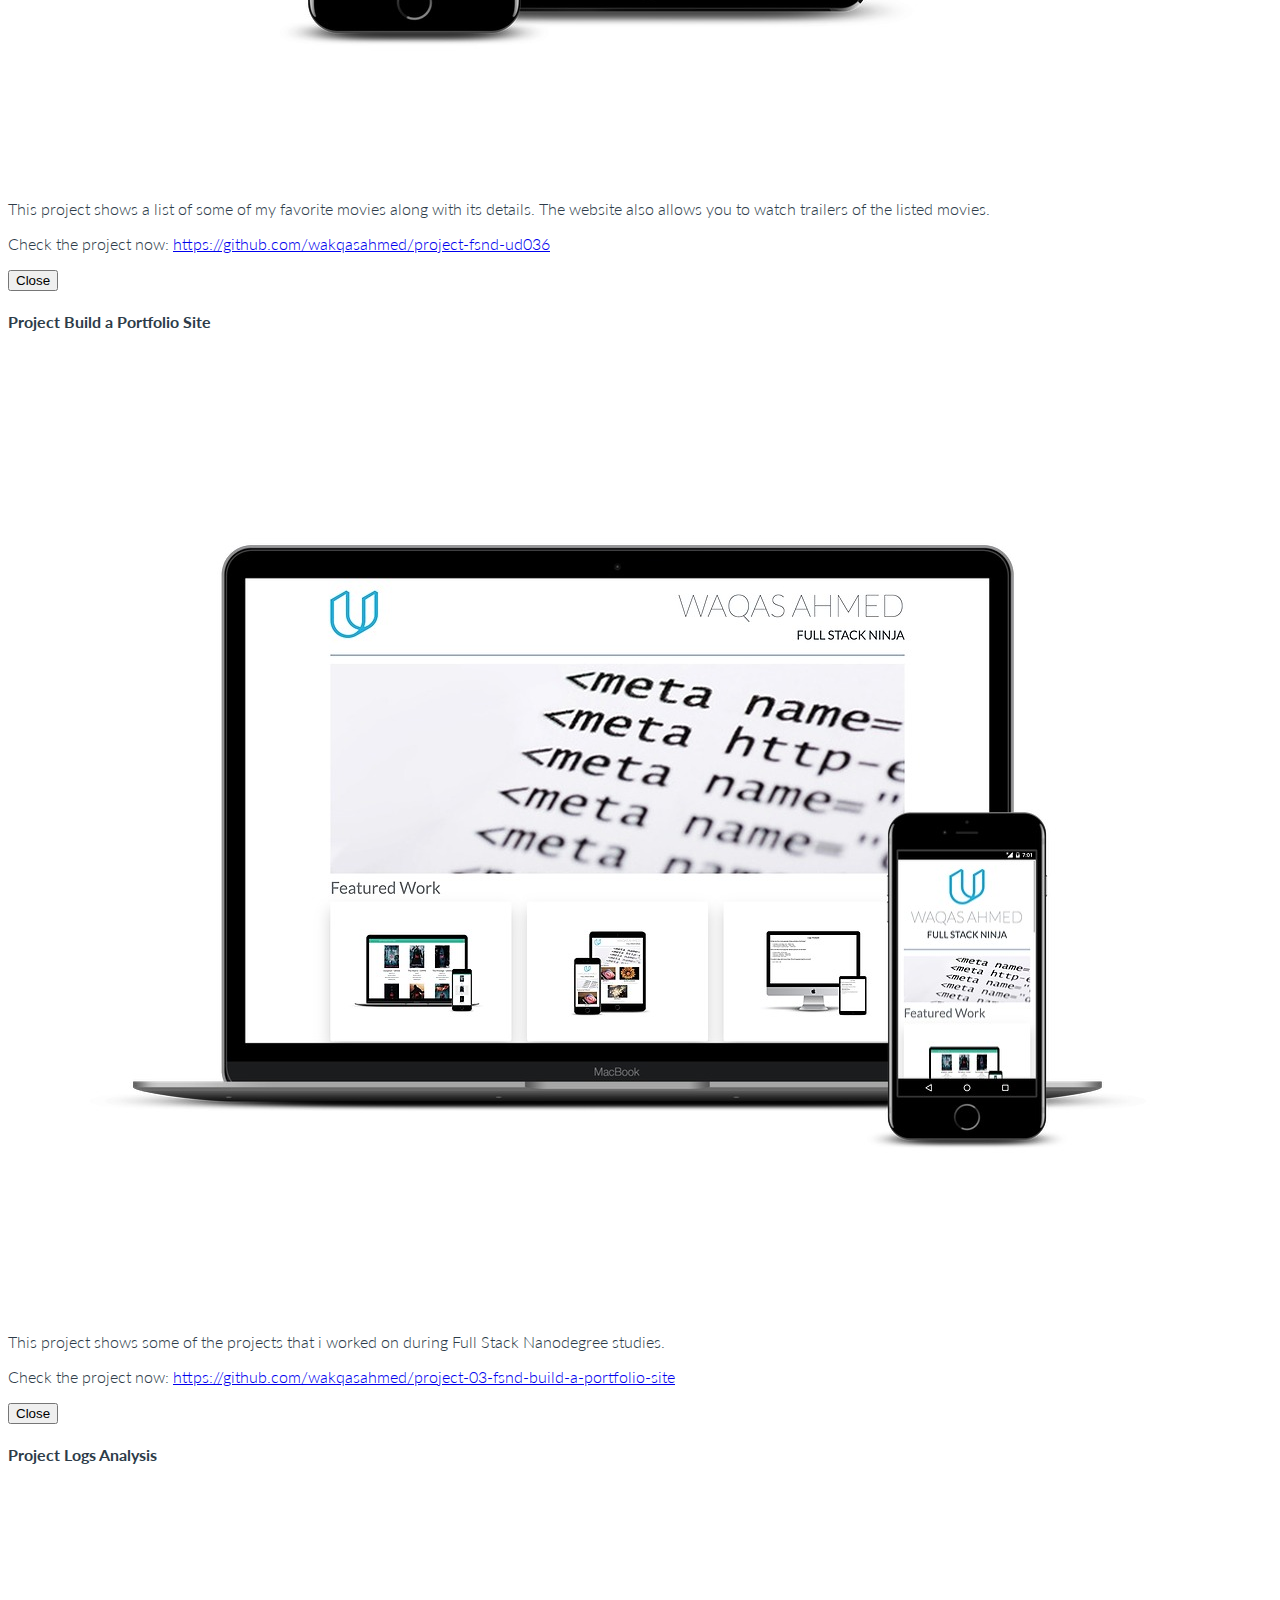
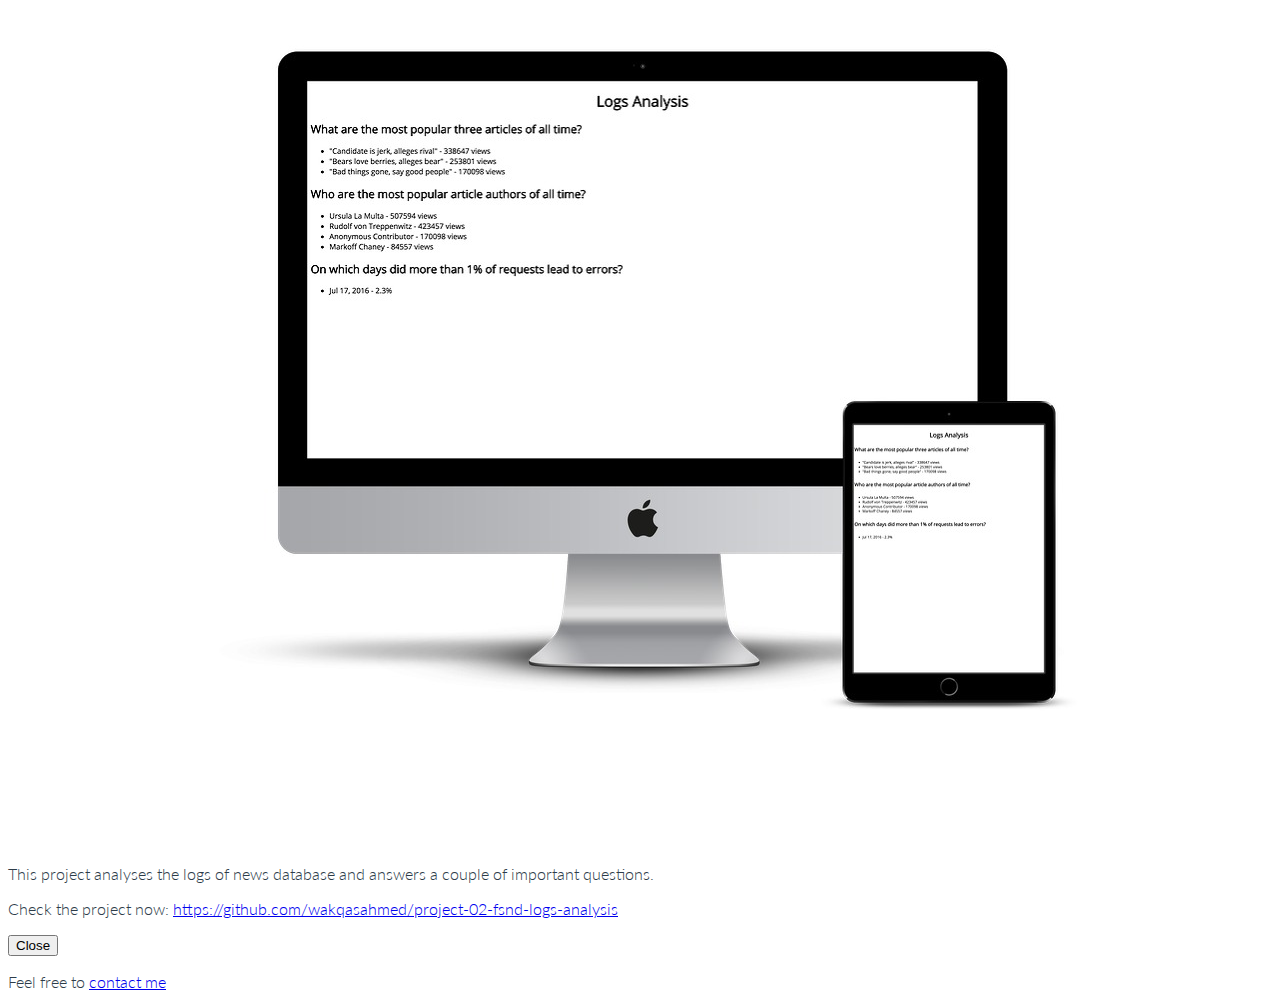
==== commit 78891052: "Added real projects" ====
--- a/html-css-course/project/index.html
+++ b/html-css-course/project/index.html
@@ -46,33 +46,36 @@
 		</div>
 
 		<section class="row">
-			<article class="col align-items-start text-center">
-				<img class="img-fluid project-thumbnail" src="images/appify.jpg" alt="Udacity Appify" data-toggle="modal" data-target="#project_appify" />
-				<h3 class="text-uppercase">appify</h3>
-				<p class="text-thin"><a class="project-link text-muted" href="https://github.com/udacity/Appify/">https://github.com/udacity/Appify/</a></p>
+			<article class="col-12 col-lg-4 align-items-start text-center">
+				<img class="img-fluid project-thumbnail shadow-lg p-3 mb-5 bg-white rounded" src="images/projects/movie_trailer_site.jpg" alt="Project: Movie Trailer Website" data-toggle="modal" data-target="#project_movie_trailer_website" />
+				<h3 class="text-uppercase">movie trailer website</h3>
+				<p class="text-thin"><a class="project-link text-muted" href="https://github.com/wakqasahmed/project-fsnd-ud036">https://github.com/wakqasahmed/project-fsnd-ud036</a></p>
 			</article>
-			<article class="col align-items-center text-center">
-				<img class="img-fluid project-thumbnail" src="images/sunflower.jpg" alt="Udacity Sunflower" data-toggle="modal" data-target="#project_sunflower" />		
-				<h3 class="text-uppercase">sunflower</h3>
-				<p class="text-thin"><a class="project-link text-muted" href="https://github.com/udacity/Sunflower/">https://github.com/udacity/Sunflower/</a></p>
+			<article class="col-12 col-lg-4 align-items-center text-center">
+				<img class="img-fluid project-thumbnail shadow-lg p-3 mb-5 bg-white rounded" src="images/projects/build_a_portfolio_site.jpg" alt="Project: Build a Portfolio Site" data-toggle="modal" data-target="#project_build_a_portfolio_site" />		
+				<h3 class="text-uppercase">build a portfolio site</h3>
+				<p class="text-thin"><a class="project-link text-muted" href="https://github.com/wakqasahmed/project-03-fsnd-build-a-portfolio-site">https://github.com/wakqasahmed/project-03-fsnd-build-a-portfolio-site</a></p>
 			</article>
-			<article class="col align-items-end text-center">
-				<img class="img-fluid project-thumbnail" src="images/bokeh.jpg" alt="Udacity Bokeh" data-toggle="modal" data-target="#project_bokeh" />
-				<h3 class="text-uppercase">bokeh</h3>
-				<p class="text-thin"><a class="project-link text-muted" href="https://github.com/udacity/Bokeh/">https://github.com/udacity/Bokeh/</a></p>
+			<article class="col-12 col-lg-4 align-items-end text-center">
+				<img class="img-fluid project-thumbnail shadow-lg p-3 mb-5 bg-white rounded" src="images/projects/logs_analysis.jpg" alt="Project: Logs Analysis" data-toggle="modal" data-target="#project_logs_analysis" />
+				<h3 class="text-uppercase">logs analysis</h3>
+				<p class="text-thin"><a class="project-link text-muted" href="https://github.com/wakqasahmed/project-02-fsnd-logs-analysis">https://github.com/wakqasahmed/project-02-fsnd-logs-analysis</a></p>
 			</article>
 		</section>
 
-		<!-- Project Appify Modal -->
-		<div class="modal fade" id="project_appify" tabindex="-1" role="dialog" aria-labelledby="myModalLabel" aria-hidden="true">
+		<!-- Project Movie Trailer Website Modal -->
+		<div class="modal fade" id="project_movie_trailer_website" tabindex="-1" role="dialog" aria-labelledby="myModalLabel" aria-hidden="true">
 		  <div class="modal-dialog">
 		    <div class="modal-content">
 		      <div class="modal-header">
-		        <h4 class="modal-title" id="myModalLabel">Project Appify</h4>
+		        <h4 class="modal-title" id="myModalLabel">Project Movie Trailer Website</h4>
 		      </div>
 		      <div class="modal-body">
-		        <img class="img-fluid" src="http://placehold.it/555x250">
-		        This was my first project in this class. I learned a lot about HTML and CSS.
+		        <img class="img-fluid" src="images/projects/movie_trailer_site.jpg">
+		        <!--<img class="img-fluid" src="http://placehold.it/555x250">-->
+				<p>This project shows a list of some of my favorite movies along with its details. The website also allows you to watch trailers of the listed movies.</p>
+				<p>Check the project now: <a href="https://github.com/wakqasahmed/project-fsnd-ud036">https://github.com/wakqasahmed/project-fsnd-ud036</a>
+		        </p>
 		      </div>
 		      <div class="modal-footer">
 		        <button type="button" class="btn btn-default" data-dismiss="modal">Close</button>
@@ -81,16 +84,18 @@
 		  </div>
 		</div>
 
-		<!-- Project Sunflower Modal -->
-		<div class="modal fade" id="project_sunflower" tabindex="-1" role="dialog" aria-labelledby="myModalLabel" aria-hidden="true">
+		<!-- Project Build a Portfolio Site Modal -->
+		<div class="modal fade" id="project_build_a_portfolio_site" tabindex="-1" role="dialog" aria-labelledby="myModalLabel" aria-hidden="true">
 		  <div class="modal-dialog">
 		    <div class="modal-content">
 		      <div class="modal-header">
-		        <h4 class="modal-title" id="myModalLabel">Project Sunflower</h4>
+		        <h4 class="modal-title" id="myModalLabel">Project Build a Portfolio Site</h4>
 		      </div>
 		      <div class="modal-body">
-		        <img class="img-fluid" src="http://placehold.it/555x250">
-		        This was my second project in this class. I learned a lot about HTML and CSS.
+		        <img class="img-fluid" src="images/projects/build_a_portfolio_site.jpg">
+		        <!--<img class="img-fluid" src="http://placehold.it/555x250">-->
+				<p>This project shows some of the projects that i worked on during Full Stack Nanodegree studies.</p>
+				<p>Check the project now: <a href="https://github.com/wakqasahmed/project-03-fsnd-build-a-portfolio-site">https://github.com/wakqasahmed/project-03-fsnd-build-a-portfolio-site</a>
 		      </div>
 		      <div class="modal-footer">
 		        <button type="button" class="btn btn-default" data-dismiss="modal">Close</button>
@@ -99,16 +104,18 @@
 		  </div>
 		</div>
 
-		<!-- Project Bokeh Modal -->
-		<div class="modal fade" id="project_bokeh" tabindex="-1" role="dialog" aria-labelledby="myModalLabel" aria-hidden="true">
+		<!-- Project Logs Analysis Modal -->
+		<div class="modal fade" id="project_logs_analysis" tabindex="-1" role="dialog" aria-labelledby="myModalLabel" aria-hidden="true">
 		  <div class="modal-dialog">
 		    <div class="modal-content">
 		      <div class="modal-header">
-		        <h4 class="modal-title" id="myModalLabel">Project Bokeh</h4>
+		        <h4 class="modal-title" id="myModalLabel">Project Logs Analysis</h4>
 		      </div>
 		      <div class="modal-body">
-		        <img class="img-fluid" src="http://placehold.it/555x250">
-		        This was my third project in this class. I learned a lot about HTML and CSS.
+		        <img class="img-fluid" src="images/projects/logs_analysis.jpg">
+		        <!--<img class="img-fluid" src="http://placehold.it/555x250">-->
+				<p>This project analyses the logs of news database and answers a couple of important questions.</p>
+				<p>Check the project now: <a href="https://github.com/wakqasahmed/project-02-fsnd-logs-analysis">https://github.com/wakqasahmed/project-02-fsnd-logs-analysis</a>
 		      </div>
 		      <div class="modal-footer">
 		        <button type="button" class="btn btn-default" data-dismiss="modal">Close</button>
